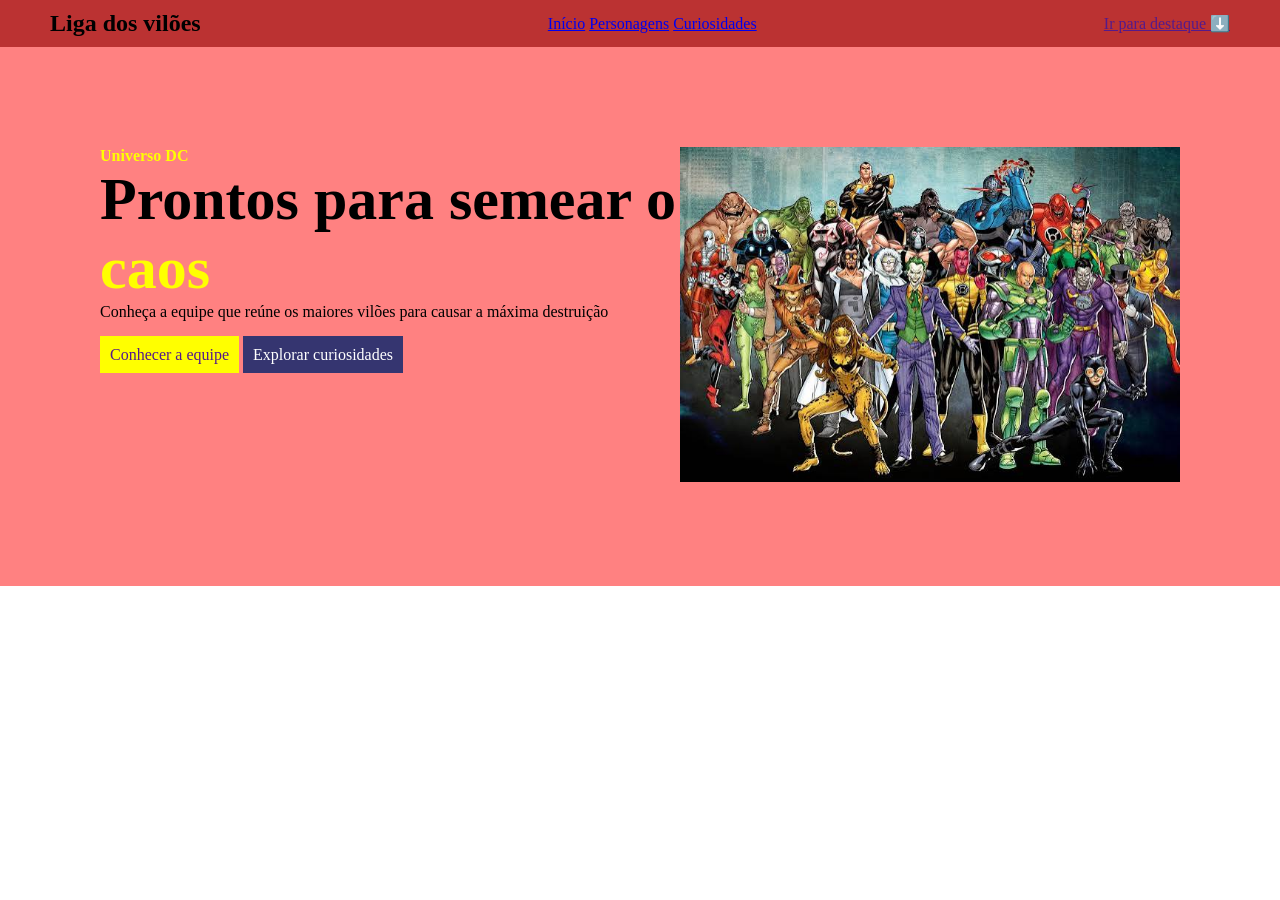
==== index.html @ 52555083 "subindo tudo" ====
<!DOCTYPE html>
<html lang="pt-br">
    <head>
        <meta charset="UTF-8">
        <link rel="stylesheet" href="css/style.css">
        <title>Liga dos vilões</title>
    </head>
    <body>
        <header>
            <section id="titulo_header">
                <h1>Liga dos vilões</h1>
            </section>
            <section id="opcoes_header">
                <a href="/">Início</a>
                <a href="pages/personagens.html">Personagens</a>
                <a href="pages/curiosidades.html">Curiosidades</a>
            </section>
            <section>
                <a href="">Ir para destaque ⬇️</a>
            </section>
        </header>
        <main>
            <section id="inicio1">
                <section id="texto_inicio1">
                    <article>
                        <p><strong><span class="amarelo">Universo DC</span></strong></p>
                        <h2><strong>Prontos para semear o <span class="amarelo">caos</span></strong></h2>
                        <p>Conheça a equipe que reúne os maiores vilões para causar a máxima destruição</p>
                    </article>
                    <article id="opcoes_main">
                        <a href="" id="botao_amarelo">Conhecer a equipe</a>
                        <a href="botao_azul" id="botao_azul">Explorar curiosidades</a>
                    </article>
                </section>
                <section>
                    <img src="assets/img/viloes.png" alt="Imagem dos viloes">
                </section>
            </section>
        </main>
    </body>
</html>
---- css/style.css ----
* {
    margin: 0;
    padding: 0;
    box-sizing: border-box;
}

header {
    display: flex;
    flex-direction: row;
    align-items: center;
    background-color: #bb3232;
    justify-content: space-between;
    padding: 10px;
    padding-left: 50px;
    padding-right: 50px;
}

#inicio1 {
    background-color: #ff8181;
    padding: 100px;
    display: flex;
    justify-content:space-between;
}

#inicio1 h2 {
    font-size: 60px;
}
#inicio1 img {
    width: 500px;
}

#opcoes_main {
    margin-top: 25px;
    border-radius: 100px;
}
#botao_amarelo {
    text-decoration: none;
    background-color: yellow;
    padding: 10px;
}

#botao_azul {
    text-decoration: none;
    background-color: rgb(53, 53, 112);
    padding: 10px;
    color: white
}

.amarelo {
    color: yellow;
}
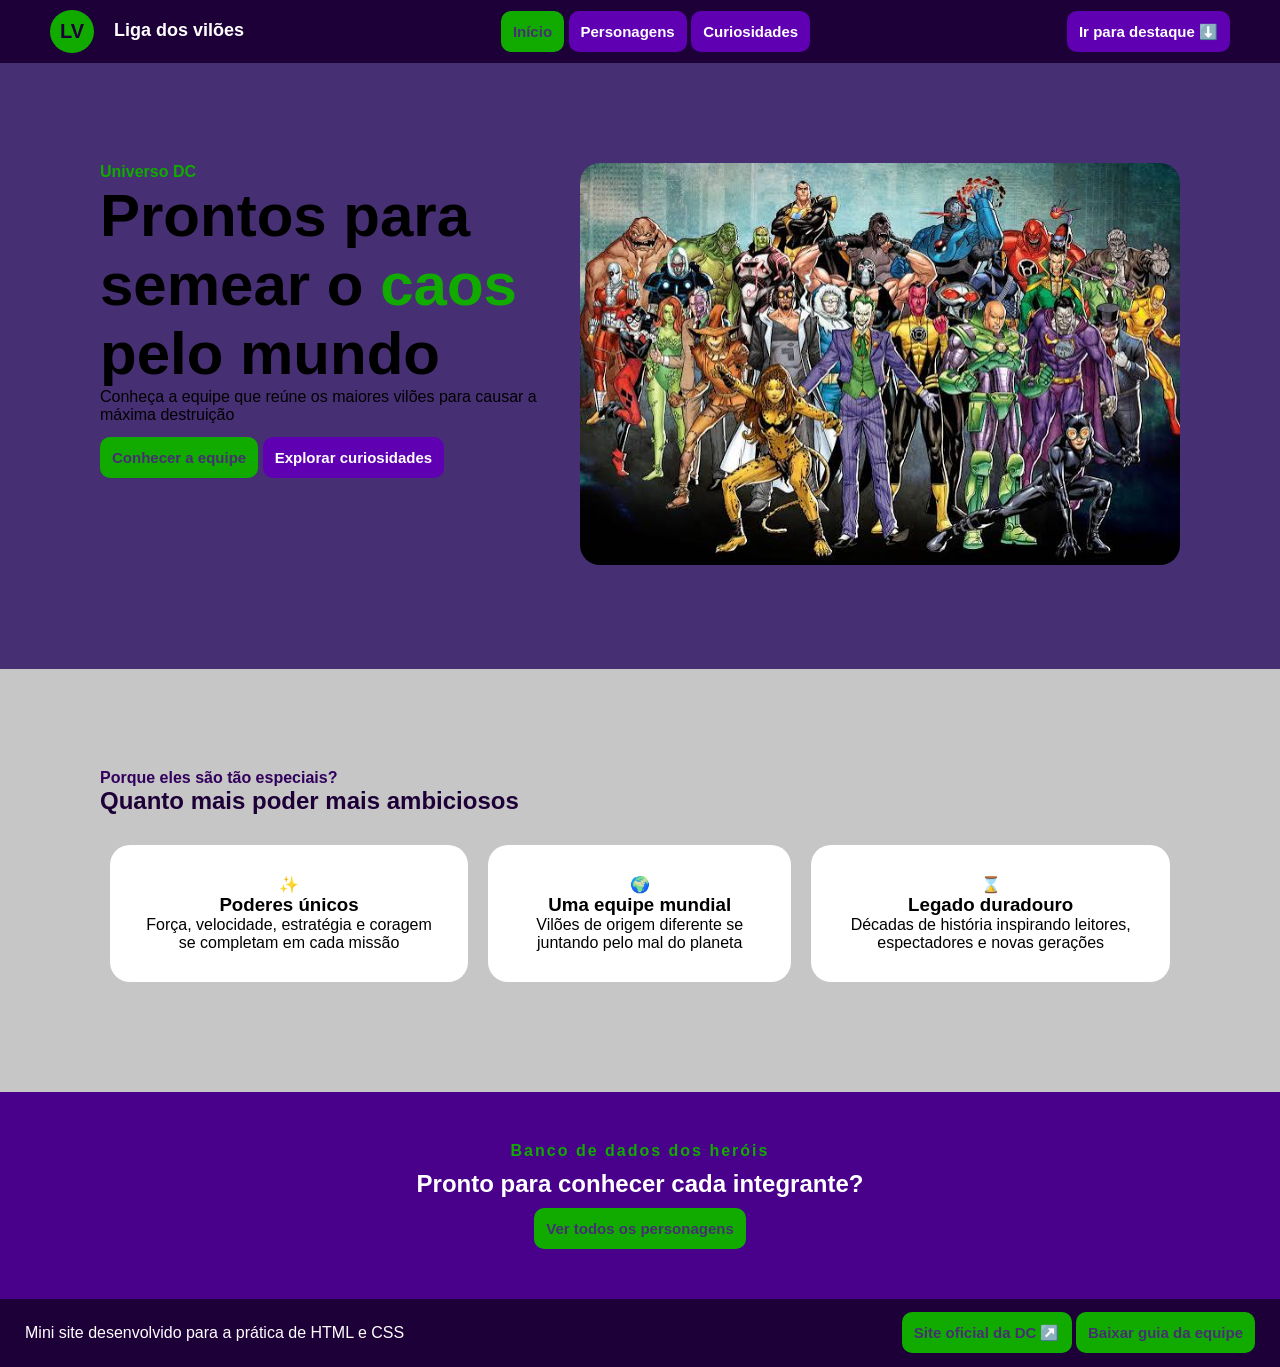
==== commit 9d1b9e49: "criacao da pagina personagens e curiosidades" ====
--- a/index.html
+++ b/index.html
@@ -8,34 +8,72 @@
     <body>
         <header>
             <section id="titulo_header">
+                <p><strong>LV</strong></p>
                 <h1>Liga dos vilões</h1>
             </section>
             <section id="opcoes_header">
-                <a href="/">Início</a>
-                <a href="pages/personagens.html">Personagens</a>
-                <a href="pages/curiosidades.html">Curiosidades</a>
+                <a href="index.html" class="botao_verde">Início</a>
+                <a href="pages/personagens.html" class="botao_claro">Personagens</a>
+                <a href="pages/curiosidades.html" class="botao_claro">Curiosidades</a>
             </section>
             <section>
-                <a href="">Ir para destaque ⬇️</a>
+                <a href="#main3" class="botao_claro">Ir para destaque ⬇️</a>
             </section>
         </header>
         <main>
-            <section id="inicio1">
-                <section id="texto_inicio1">
+            <section id="main1">
+                <section id="texto_main1">
                     <article>
-                        <p><strong><span class="amarelo">Universo DC</span></strong></p>
-                        <h2><strong>Prontos para semear o <span class="amarelo">caos</span></strong></h2>
+                        <p><strong><span class="verde">Universo DC</span></strong></p>
+                        <h2><strong>Prontos para semear o <span class="verde">caos</span> pelo mundo</strong></h2>
                         <p>Conheça a equipe que reúne os maiores vilões para causar a máxima destruição</p>
                     </article>
                     <article id="opcoes_main">
-                        <a href="" id="botao_amarelo">Conhecer a equipe</a>
-                        <a href="botao_azul" id="botao_azul">Explorar curiosidades</a>
+                        <a href="pages/personagens.html" class="botao_verde">Conhecer a equipe</a>
+                        <a href="pages/curiosidades.html" class="botao_claro">Explorar curiosidades</a>
                     </article>
                 </section>
                 <section>
                     <img src="assets/img/viloes.png" alt="Imagem dos viloes">
                 </section>
             </section>
+            <section id="main2">
+                <section id="main2_titulo">
+                    <p><strong>Porque eles são tão especiais?</strong></p>
+                    <h2>Quanto mais poder mais ambiciosos</h2>
+                </section>
+                <section id="quadrados">
+                    <article>
+                        <p>✨</p>
+                        <h3><strong>Poderes únicos</strong></h3>
+                        <p>Força, velocidade, estratégia e coragem se completam em cada missão</p>
+                    </article>
+                    <article>
+                        <p>🌍</p>
+                        <h3><strong>Uma equipe mundial</strong></h3>
+                        <p>Vilões de origem diferente se juntando pelo mal do planeta</p>
+                    </article>
+                    <article>
+                        <p>⌛</p>
+                        <h3><strong>Legado duradouro</strong></h3>
+                        <p>Décadas de história inspirando leitores, espectadores e novas gerações</p>
+                    </article>
+                </section>
+            </section>
+            <section id="main3">
+                <p class="verde"><strong>Banco de dados dos heróis</strong></p>
+                <h2>Pronto para conhecer cada integrante?</h2>
+                <a href="pages/personagens.html" class="botao_verde">Ver todos os personagens</a>
+            </section>
         </main>
+        <footer>
+            <section>
+                <p>Mini site desenvolvido para a prática de HTML e CSS</p>
+            </section>
+            <section>
+                <a href="https://www.dc.com/" target="_blank" class="botao_verde">Site oficial da DC ↗️</a>
+                <a href="assets/files/guia.txt" download class="botao_verde">Baixar guia da equipe</a>
+            </section>
+        </footer>
     </body>
 </html>
--- a/css/style.css
+++ b/css/style.css
@@ -2,50 +2,132 @@
     margin: 0;
     padding: 0;
     box-sizing: border-box;
+    font-family: 'inter', sans-serif;
 }
 
 header {
     display: flex;
     flex-direction: row;
     align-items: center;
-    background-color: #bb3232;
+    background-color: #1E0038;
     justify-content: space-between;
     padding: 10px;
     padding-left: 50px;
     padding-right: 50px;
+    color: white;
 }
 
-#inicio1 {
-    background-color: #ff8181;
+header h1 {
+    font-size: 18px;
+    padding-top: 10px;
+}
+
+#titulo_header {
+    display: flex;
+    gap: 20px;
+}
+
+#titulo_header p {
+    background-color: rgb(17, 171, 0);
+    color: #1E0038;
+    font-size: 20px;
+    padding: 10px;
+    border-radius: 100px
+}
+
+#main1 {
+    background-color: #462f73;
     padding: 100px;
     display: flex;
     justify-content:space-between;
 }
 
-#inicio1 h2 {
+#main1 h2 {
     font-size: 60px;
 }
-#inicio1 img {
-    width: 500px;
+#main1 img {
+    width: 600px;
+    border-radius: 20px;
 }
 
 #opcoes_main {
     margin-top: 25px;
     border-radius: 100px;
 }
-#botao_amarelo {
-    text-decoration: none;
-    background-color: yellow;
-    padding: 10px;
+
+#main2 {
+    padding: 100px;
+    background-color: #c7c6c6;
 }
 
-#botao_azul {
+#main2_titulo h2{
+    color: #1E0038;
+}
+
+#main2_titulo p{
+    color: #31005C;
+}
+
+#quadrados {
+    display: flex;
+    justify-content: space-between;
+    margin-top: 20px
+}
+
+#quadrados article {
+    background-color: white;
+    padding: 30px;
+    margin: 10px;
+    text-align: center;
+    border-radius: 20px;
+}
+
+.botao_verde {
     text-decoration: none;
-    background-color: rgb(53, 53, 112);
-    padding: 10px;
+    background-color:rgb(17, 171, 0);
+    padding: 12px;
+    border-radius: 10px;
+    font-weight: bold;
+    font-size: 15px;
+    color: #462f73;
+}
+
+.botao_claro {
+    text-decoration: none;
+    background-color: #5F00B3;
+    padding: 12px;
+    color: white;
+    border-radius: 10px;
+    font-weight: bold;
+    font-size: 15px;
+}
+
+.verde {
+    color: rgb(17, 171, 0);
+}
+
+#main3 {
+    background-color: #49008A;
+    display: flex;
+    flex-direction: column;
+    align-items: center;
+    padding: 50px;
+}
+
+#main3 h2 {
+    color: white;
+    margin-bottom: 10px;
+    margin-top: 10px
+}
+
+#main3 p {
+    letter-spacing: 2px;
+}
+
+footer {
+    background-color: #1E0038;
+    display: flex;
+    justify-content: space-between;
+    padding: 25px;
     color: white
 }
-
-.amarelo {
-    color: yellow;
-}
